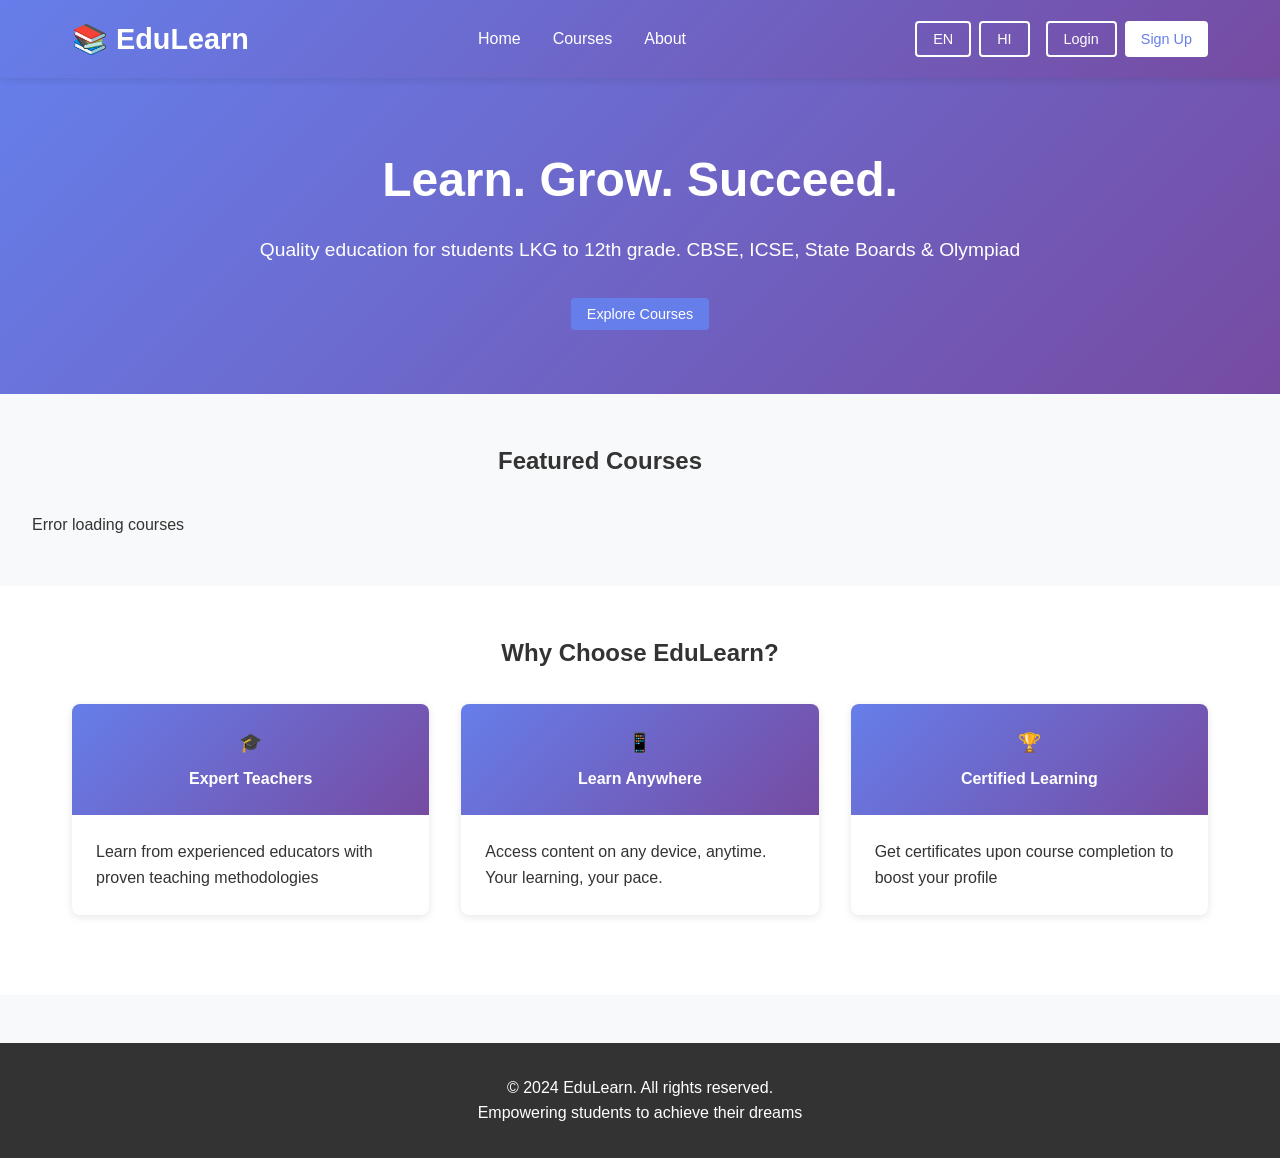
==== frontend/index.html @ 3335d502 "adding first push of this code" ====
<!DOCTYPE html>
<html lang="en">
<head>
    <meta charset="UTF-8">
    <meta name="viewport" content="width=device-width, initial-scale=1.0">
    <title>Educational Platform - Learn and Grow</title>
    <link rel="stylesheet" href="css/styles.css">
    <link rel="stylesheet" href="css/responsive.css">
</head>
<body>
    <header>
        <nav>
            <div class="logo">📚 EduLearn</div>
            <ul>
                <li><a href="index.html" data-i18n="nav_home">Home</a></li>
                <li><a href="courses.html" data-i18n="nav_courses">Courses</a></li>
                <li><a href="#" onclick="handleNavClick(event)" data-i18n="nav_about">About</a></li>
            </ul>
            <div class="nav-right">
                <div class="language-toggle">
                    <button class="btn-outline" onclick="changeLanguage('en')">EN</button>
                    <button class="btn-outline" onclick="changeLanguage('hi')">HI</button>
                </div>
                <div class="auth-buttons">
                    <button class="btn-outline" onclick="redirectTo('auth.html')" data-i18n="nav_login">Login</button>
                    <button class="btn-secondary" onclick="redirectTo('auth.html')" data-i18n="nav_signup">Sign Up</button>
                </div>
            </div>
        </nav>
    </header>

    <main>
        <section class="hero">
            <div class="container">
                <h1 data-i18n="hero_title">Learn. Grow. Succeed.</h1>
                <p data-i18n="hero_subtitle">Quality education for students LKG to 12th grade. CBSE, ICSE, State Boards & Olympiad</p>
                <button class="btn-primary" onclick="redirectTo('courses.html')" data-i18n="hero_cta">Explore Courses</button>
            </div>
        </section>

        <section class="container" style="margin: 3rem 0;">
            <h2 style="text-align: center; margin-bottom: 2rem;" data-i18n="featured_courses">Featured Courses</h2>
            <div class="courses-grid" id="featuredCourses">
                <div class="loading"><div class="spinner"></div></div>
            </div>
        </section>

        <section style="background: white; padding: 3rem 0; margin: 2rem 0;">
            <div class="container">
                <h2 style="text-align: center; margin-bottom: 2rem;" data-i18n="why_choose">Why Choose EduLearn?</h2>
                <div class="courses-grid">
                    <div class="course-card">
                        <div class="course-card-header">
                            <h3>🎓</h3>
                            <h4 data-i18n="feature1_title">Expert Teachers</h4>
                        </div>
                        <div class="course-card-body">
                            <p data-i18n="feature1_desc">Learn from experienced educators with proven teaching methodologies</p>
                        </div>
                    </div>
                    <div class="course-card">
                        <div class="course-card-header">
                            <h3>📱</h3>
                            <h4 data-i18n="feature2_title">Learn Anywhere</h4>
                        </div>
                        <div class="course-card-body">
                            <p data-i18n="feature2_desc">Access content on any device, anytime. Your learning, your pace.</p>
                        </div>
                    </div>
                    <div class="course-card">
                        <div class="course-card-header">
                            <h3>🏆</h3>
                            <h4 data-i18n="feature3_title">Certified Learning</h4>
                        </div>
                        <div class="course-card-body">
                            <p data-i18n="feature3_desc">Get certificates upon course completion to boost your profile</p>
                        </div>
                    </div>
                </div>
            </div>
        </section>
    </main>

    <footer>
        <div class="container">
            <p>&copy; 2024 EduLearn. All rights reserved.</p>
            <p data-i18n="footer_text">Empowering students to achieve their dreams</p>
        </div>
    </footer>

    <script src="js/i18n.js"></script>
    <script src="js/app.js"></script>
    <script>
        async function loadFeaturedCourses() {
            try {
                const response = await fetch('/api/courses?limit=3');
                const courses = await response.json();
                const container = document.getElementById('featuredCourses');
                container.innerHTML = '';

                if (Array.isArray(courses)) {
                    courses.forEach(course => {
                        const card = createCourseCard(course);
                        container.appendChild(card);
                    });
                }
            } catch (error) {
                console.error('Error loading courses:', error);
                document.getElementById('featuredCourses').innerHTML =
                    '<p data-i18n="error_loading">Error loading courses</p>';
            }
        }

        function createCourseCard(course) {
            const div = document.createElement('div');
            div.className = 'course-card';
            div.innerHTML = `
                <div class="course-card-header">
                    <h3>${course.subject}</h3>
                </div>
                <div class="course-card-body">
                    <h4>${course.title}</h4>
                    <p>${course.description.substring(0, 100)}...</p>
                    <div class="course-meta">
                        <span class="badge badge-primary">${course.board}</span>
                        <span class="badge">${course.grade_level}</span>
                    </div>
                    <button class="btn-primary" onclick="viewCourse(${course.id})"
                        style="width: 100%; margin-top: 1rem;">
                        <span data-i18n="view_details">View Details</span>
                    </button>
                </div>
            `;
            return div;
        }

        function viewCourse(courseId) {
            window.location.href = `courses.html?id=${courseId}`;
        }

        function handleNavClick(event) {
            event.preventDefault();
            alert('Coming soon!');
        }

        window.addEventListener('load', loadFeaturedCourses);
        window.addEventListener('load', translatePage);
    </script>
</body>
</html>
---- frontend/css/styles.css ----
* {
    margin: 0;
    padding: 0;
    box-sizing: border-box;
}

body {
    font-family: 'Segoe UI', Tahoma, Geneva, Verdana, sans-serif;
    line-height: 1.6;
    color: #333;
    background-color: #f8f9fa;
}

header {
    background: linear-gradient(135deg, #667eea 0%, #764ba2 100%);
    color: white;
    padding: 1rem 0;
    box-shadow: 0 2px 8px rgba(0,0,0,0.1);
    position: sticky;
    top: 0;
    z-index: 100;
}

nav {
    display: flex;
    justify-content: space-between;
    align-items: center;
    max-width: 1200px;
    margin: 0 auto;
    padding: 0 2rem;
}

nav .logo {
    font-size: 1.8rem;
    font-weight: bold;
}

nav ul {
    list-style: none;
    display: flex;
    gap: 2rem;
}

nav a {
    color: white;
    text-decoration: none;
    transition: opacity 0.3s;
}

nav a:hover {
    opacity: 0.8;
}

.nav-right {
    display: flex;
    gap: 1rem;
    align-items: center;
}

.language-toggle, .auth-buttons {
    display: flex;
    gap: 0.5rem;
}

button {
    padding: 0.5rem 1rem;
    border: none;
    border-radius: 4px;
    cursor: pointer;
    font-size: 0.9rem;
    transition: all 0.3s;
}

.btn-primary {
    background: #667eea;
    color: white;
}

.btn-primary:hover {
    background: #5568d3;
}

.btn-secondary {
    background: white;
    color: #667eea;
}

.btn-secondary:hover {
    background: #f0f0f0;
}

.btn-outline {
    background: transparent;
    border: 2px solid white;
    color: white;
}

.btn-outline:hover {
    background: white;
    color: #667eea;
}

.container {
    max-width: 1200px;
    margin: 0 auto;
    padding: 0 2rem;
}

.hero {
    background: linear-gradient(135deg, #667eea 0%, #764ba2 100%);
    color: white;
    padding: 4rem 0;
    text-align: center;
}

.hero h1 {
    font-size: 3rem;
    margin-bottom: 1rem;
}

.hero p {
    font-size: 1.2rem;
    margin-bottom: 2rem;
}

.courses-grid {
    display: grid;
    grid-template-columns: repeat(auto-fill, minmax(300px, 1fr));
    gap: 2rem;
    margin: 2rem 0;
}

.course-card {
    background: white;
    border-radius: 8px;
    box-shadow: 0 2px 8px rgba(0,0,0,0.1);
    overflow: hidden;
    transition: transform 0.3s, box-shadow 0.3s;
    cursor: pointer;
}

.course-card:hover {
    transform: translateY(-5px);
    box-shadow: 0 4px 16px rgba(0,0,0,0.15);
}

.course-card-header {
    background: linear-gradient(135deg, #667eea 0%, #764ba2 100%);
    color: white;
    padding: 1.5rem;
    text-align: center;
}

.course-card-body {
    padding: 1.5rem;
}

.course-card h3 {
    margin-bottom: 0.5rem;
}

.course-meta {
    display: flex;
    justify-content: space-between;
    margin: 1rem 0;
    font-size: 0.9rem;
    color: #666;
}

.badge {
    display: inline-block;
    padding: 0.3rem 0.6rem;
    background: #e9ecef;
    border-radius: 4px;
    font-size: 0.8rem;
}

.badge-primary {
    background: #667eea;
    color: white;
}

.form-group {
    margin-bottom: 1.5rem;
}

label {
    display: block;
    margin-bottom: 0.5rem;
    font-weight: 500;
}

input, textarea, select {
    width: 100%;
    padding: 0.75rem;
    border: 1px solid #ddd;
    border-radius: 4px;
    font-family: inherit;
    font-size: 1rem;
}

input:focus, textarea:focus, select:focus {
    outline: none;
    border-color: #667eea;
    box-shadow: 0 0 0 3px rgba(102, 126, 234, 0.1);
}

.form-container {
    background: white;
    padding: 2rem;
    border-radius: 8px;
    box-shadow: 0 2px 8px rgba(0,0,0,0.1);
    max-width: 500px;
    margin: 2rem auto;
}

.error-message {
    color: #d32f2f;
    background: #ffebee;
    padding: 1rem;
    border-radius: 4px;
    margin-bottom: 1rem;
}

.success-message {
    color: #388e3c;
    background: #e8f5e9;
    padding: 1rem;
    border-radius: 4px;
    margin-bottom: 1rem;
}

.dashboard {
    display: grid;
    grid-template-columns: 250px 1fr;
    gap: 2rem;
    margin: 2rem 0;
}

.sidebar {
    background: white;
    padding: 1.5rem;
    border-radius: 8px;
    height: fit-content;
}

.sidebar ul {
    list-style: none;
}

.sidebar li {
    margin-bottom: 1rem;
}

.sidebar a {
    color: #333;
    text-decoration: none;
    display: block;
    padding: 0.5rem;
    border-radius: 4px;
    transition: all 0.3s;
}

.sidebar a:hover, .sidebar a.active {
    background: #667eea;
    color: white;
}

.main-content {
    background: white;
    padding: 2rem;
    border-radius: 8px;
}

footer {
    background: #333;
    color: white;
    text-align: center;
    padding: 2rem 0;
    margin-top: 3rem;
}

.loading {
    text-align: center;
    padding: 2rem;
}

.spinner {
    border: 4px solid #f3f3f3;
    border-top: 4px solid #667eea;
    border-radius: 50%;
    width: 40px;
    height: 40px;
    animation: spin 1s linear infinite;
    margin: 0 auto;
}

@keyframes spin {
    0% { transform: rotate(0deg); }
    100% { transform: rotate(360deg); }
}

.hidden {
    display: none !important;
}

.modal {
    display: none;
    position: fixed;
    z-index: 1000;
    left: 0;
    top: 0;
    width: 100%;
    height: 100%;
    background-color: rgba(0,0,0,0.4);
    animation: fadeIn 0.3s;
}

.modal.show {
    display: block;
}

.modal-content {
    background-color: white;
    margin: 5% auto;
    padding: 2rem;
    border-radius: 8px;
    width: 90%;
    max-width: 600px;
}

.modal-close {
    color: #aaa;
    float: right;
    font-size: 2rem;
    font-weight: bold;
    cursor: pointer;
}

.modal-close:hover {
    color: #000;
}

@keyframes fadeIn {
    from { opacity: 0; }
    to { opacity: 1; }
}
---- frontend/css/responsive.css ----
@media (max-width: 768px) {
    nav {
        flex-direction: column;
        gap: 1rem;
        padding: 1rem;
    }

    nav ul {
        flex-direction: column;
        gap: 0.5rem;
        width: 100%;
    }

    .hero h1 {
        font-size: 2rem;
    }

    .hero p {
        font-size: 1rem;
    }

    .courses-grid {
        grid-template-columns: 1fr;
    }

    .dashboard {
        grid-template-columns: 1fr;
    }

    .sidebar {
        display: flex;
        gap: 1rem;
        height: auto;
    }

    .sidebar ul {
        display: flex;
        gap: 0.5rem;
    }

    .container {
        padding: 0 1rem;
    }

    .form-container {
        max-width: 100%;
    }

    .modal-content {
        width: 95%;
        margin: 20% auto;
    }
}

@media (max-width: 480px) {
    nav .logo {
        font-size: 1.5rem;
    }

    nav ul {
        font-size: 0.9rem;
    }

    .hero {
        padding: 2rem 0;
    }

    .hero h1 {
        font-size: 1.5rem;
    }

    .course-card {
        margin-bottom: 1rem;
    }

    .nav-right {
        gap: 0.3rem;
    }

    button {
        padding: 0.4rem 0.8rem;
        font-size: 0.8rem;
    }
}
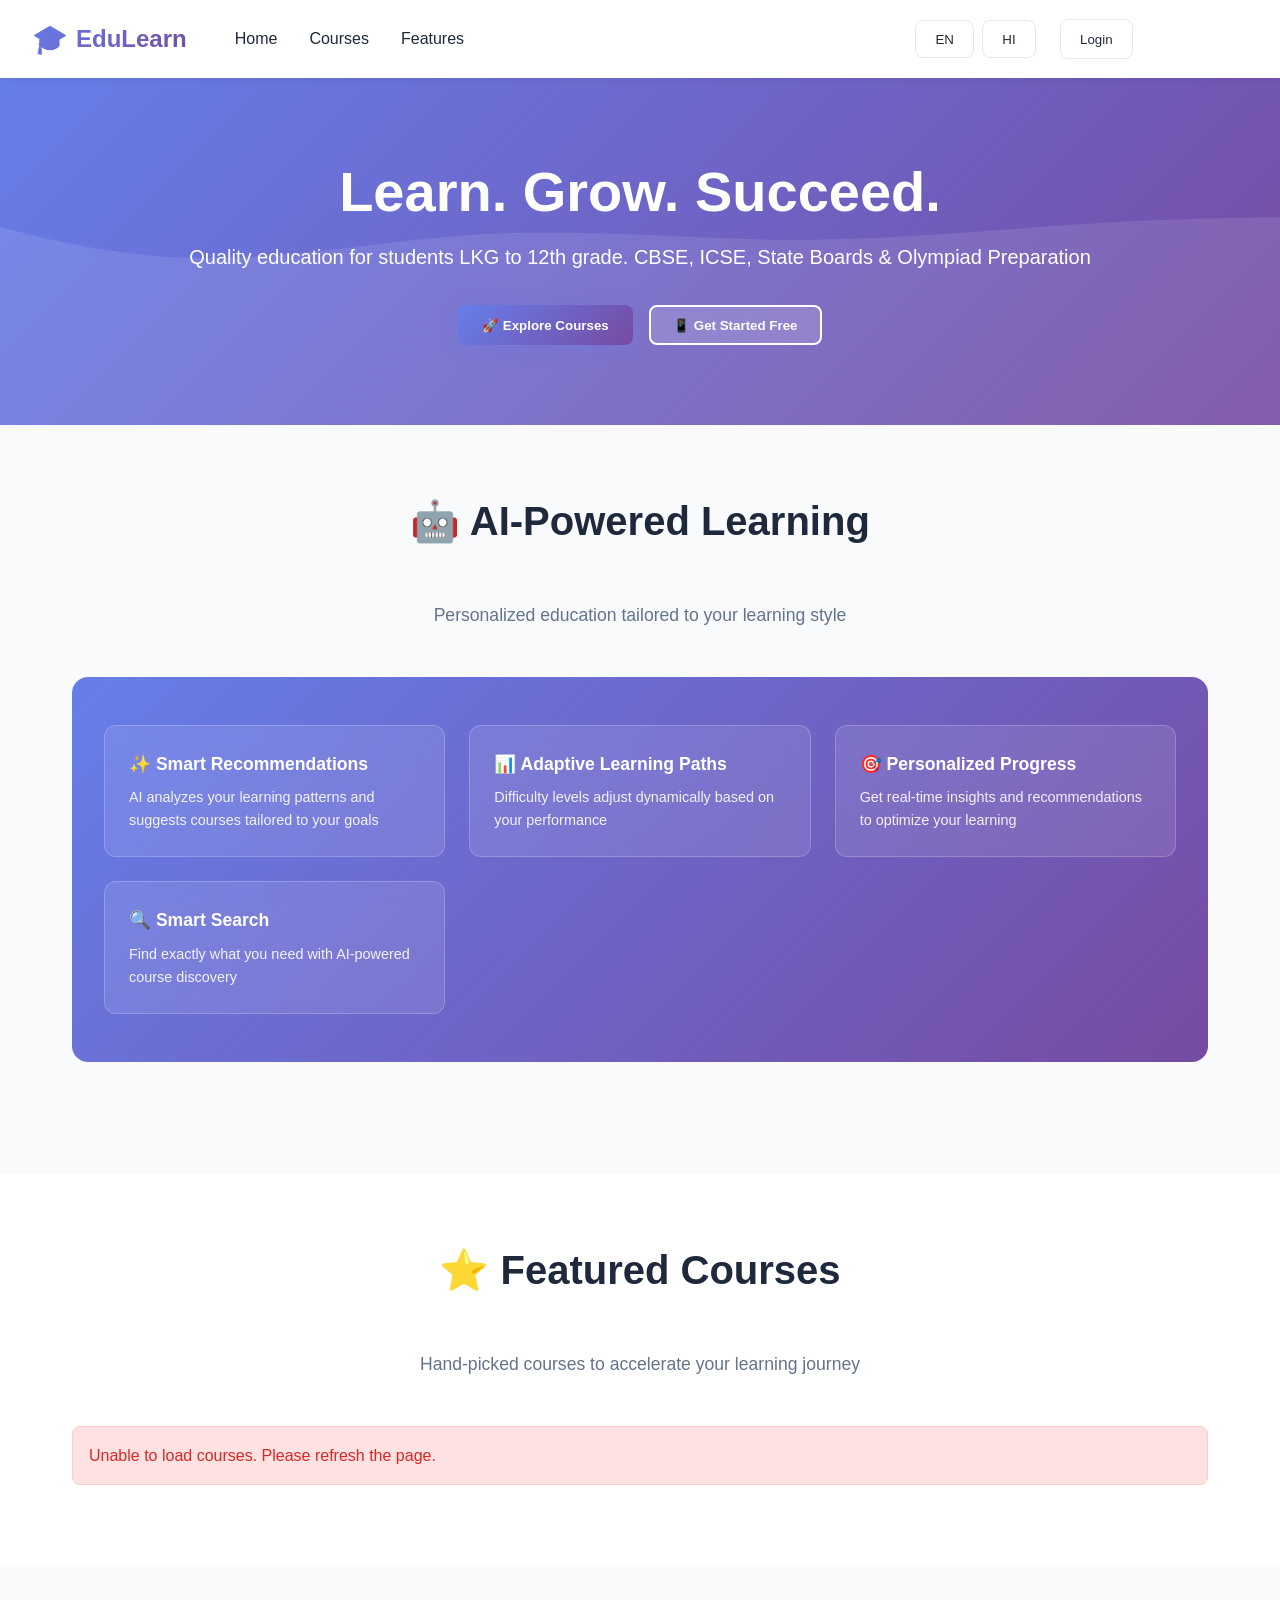
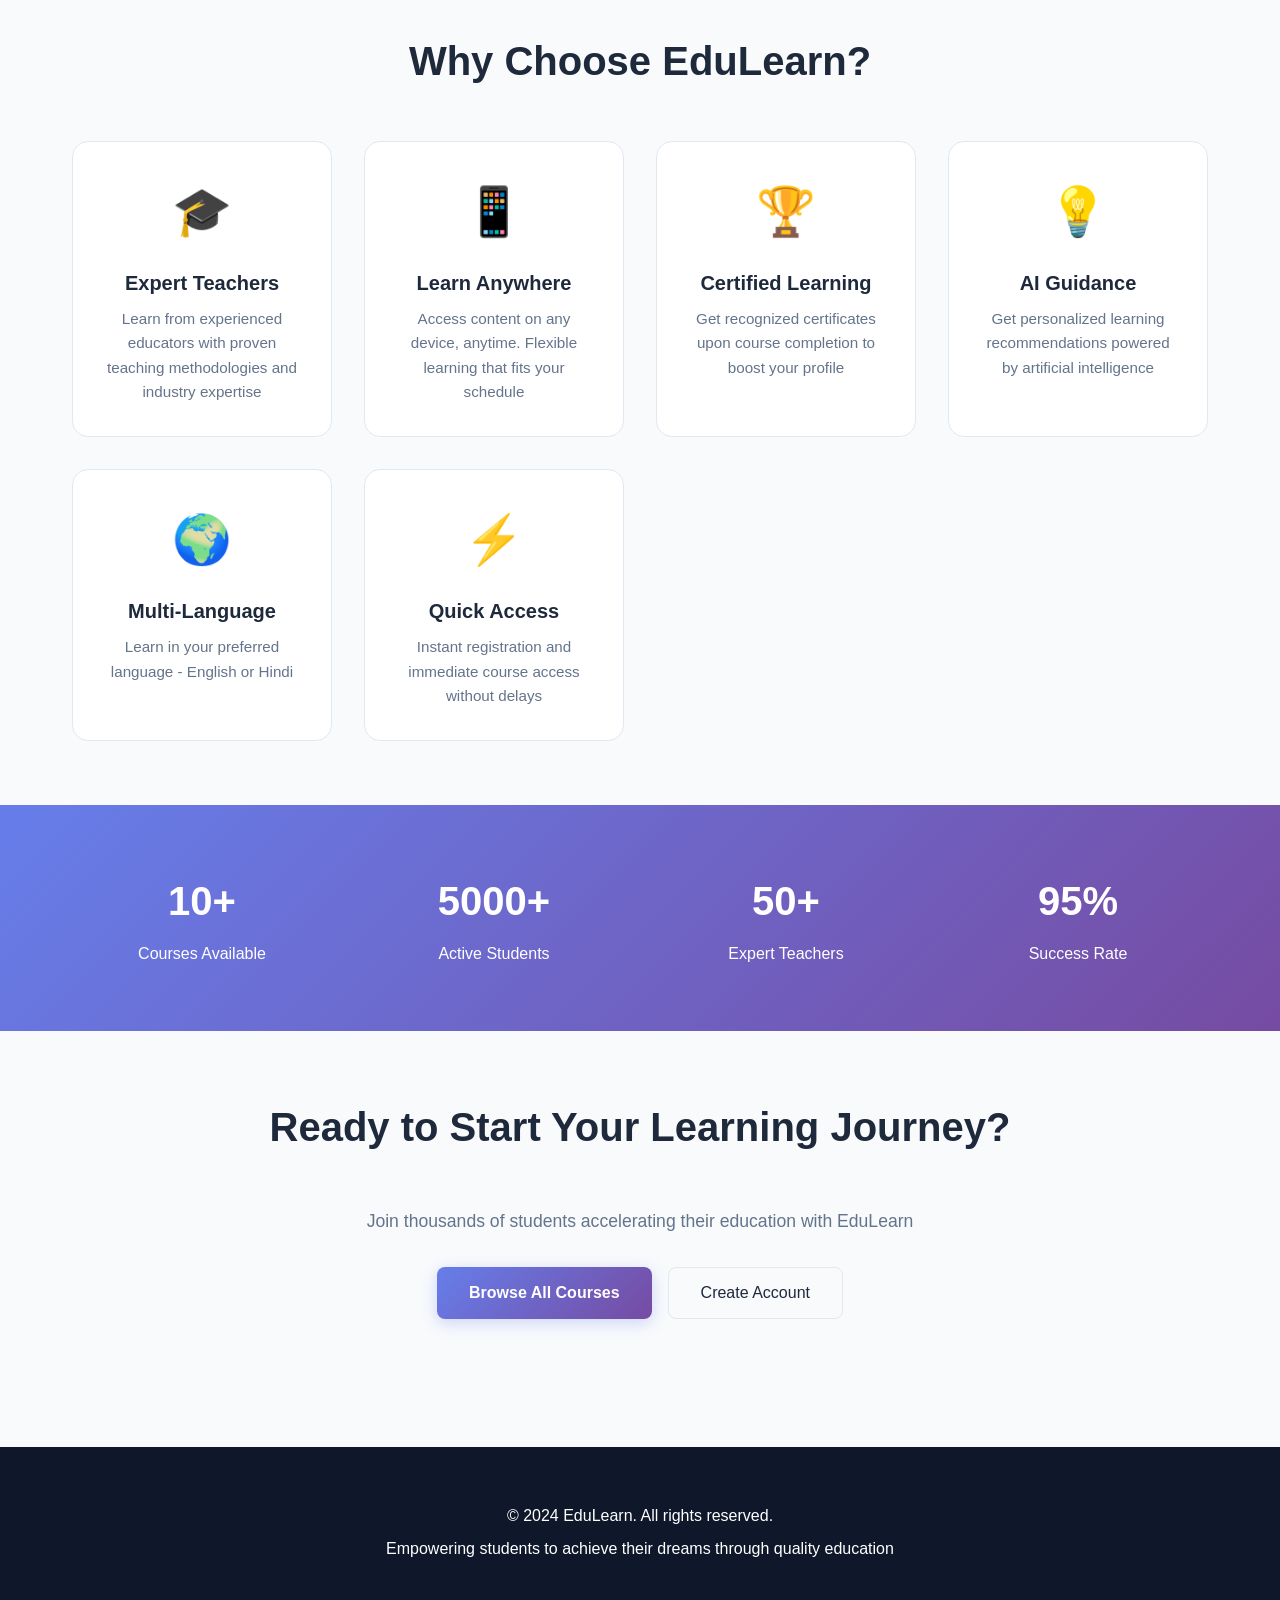
==== commit 1f7d0c99: "adding first version for deployment" ====
--- a/frontend/index.html
+++ b/frontend/index.html
@@ -3,18 +3,21 @@
 <head>
     <meta charset="UTF-8">
     <meta name="viewport" content="width=device-width, initial-scale=1.0">
-    <title>Educational Platform - Learn and Grow</title>
-    <link rel="stylesheet" href="css/styles.css">
-    <link rel="stylesheet" href="css/responsive.css">
+    <title>EduLearn - Learn. Grow. Succeed.</title>
+    <link rel="stylesheet" href="css/modern.css">
 </head>
 <body>
+    <!-- Navigation -->
     <header>
         <nav>
-            <div class="logo">📚 EduLearn</div>
+            <div class="logo">
+                <span style="font-size: 1.8rem;">🎓</span>
+                <span>EduLearn</span>
+            </div>
             <ul>
-                <li><a href="index.html" data-i18n="nav_home">Home</a></li>
-                <li><a href="courses.html" data-i18n="nav_courses">Courses</a></li>
-                <li><a href="#" onclick="handleNavClick(event)" data-i18n="nav_about">About</a></li>
+                <li><a href="index.html">Home</a></li>
+                <li><a href="courses.html">Courses</a></li>
+                <li><a href="#features">Features</a></li>
             </ul>
             <div class="nav-right">
                 <div class="language-toggle">
@@ -22,129 +25,263 @@
                     <button class="btn-outline" onclick="changeLanguage('hi')">HI</button>
                 </div>
                 <div class="auth-buttons">
-                    <button class="btn-outline" onclick="redirectTo('auth.html')" data-i18n="nav_login">Login</button>
-                    <button class="btn-secondary" onclick="redirectTo('auth.html')" data-i18n="nav_signup">Sign Up</button>
+                    <button class="btn-outline" onclick="redirectTo('auth.html')">Login</button>
+                    <button class="btn-secondary" onclick="redirectTo('auth.html')">Sign Up</button>
                 </div>
             </div>
         </nav>
     </header>
 
-    <main>
-        <section class="hero">
-            <div class="container">
-                <h1 data-i18n="hero_title">Learn. Grow. Succeed.</h1>
-                <p data-i18n="hero_subtitle">Quality education for students LKG to 12th grade. CBSE, ICSE, State Boards & Olympiad</p>
-                <button class="btn-primary" onclick="redirectTo('courses.html')" data-i18n="hero_cta">Explore Courses</button>
-            </div>
-        </section>
-
-        <section class="container" style="margin: 3rem 0;">
-            <h2 style="text-align: center; margin-bottom: 2rem;" data-i18n="featured_courses">Featured Courses</h2>
+    <!-- Hero Section -->
+    <section class="hero">
+        <div class="container">
+            <h1 style="animation: fadeInUp 0.8s ease-out;">Learn. Grow. Succeed.</h1>
+            <p style="animation: fadeInUp 0.8s ease-out 0.1s both;">
+                Quality education for students LKG to 12th grade. CBSE, ICSE, State Boards & Olympiad Preparation
+            </p>
+            <div class="hero-cta-group">
+                <button class="btn-primary" onclick="redirectTo('courses.html')" style="animation: fadeInUp 0.8s ease-out 0.2s both;">
+                    🚀 Explore Courses
+                </button>
+                <button class="btn-secondary" onclick="redirectTo('auth.html')" style="animation: fadeInUp 0.8s ease-out 0.3s both;">
+                    📱 Get Started Free
+                </button>
+            </div>
+        </div>
+    </section>
+
+    <!-- AI Features Section -->
+    <section class="section">
+        <div class="container">
+            <h2 class="section-title">🤖 AI-Powered Learning</h2>
+            <p class="section-subtitle">Personalized education tailored to your learning style</p>
+            
+            <div class="ai-features">
+                <div class="ai-features-grid">
+                    <div class="ai-feature-item">
+                        <h4>✨ Smart Recommendations</h4>
+                        <p>AI analyzes your learning patterns and suggests courses tailored to your goals</p>
+                    </div>
+                    <div class="ai-feature-item">
+                        <h4>📊 Adaptive Learning Paths</h4>
+                        <p>Difficulty levels adjust dynamically based on your performance</p>
+                    </div>
+                    <div class="ai-feature-item">
+                        <h4>🎯 Personalized Progress</h4>
+                        <p>Get real-time insights and recommendations to optimize your learning</p>
+                    </div>
+                    <div class="ai-feature-item">
+                        <h4>🔍 Smart Search</h4>
+                        <p>Find exactly what you need with AI-powered course discovery</p>
+                    </div>
+                </div>
+            </div>
+        </div>
+    </section>
+
+    <!-- Featured Courses Section -->
+    <section class="section" style="background: white;">
+        <div class="container">
+            <h2 class="section-title">⭐ Featured Courses</h2>
+            <p class="section-subtitle">Hand-picked courses to accelerate your learning journey</p>
+            
             <div class="courses-grid" id="featuredCourses">
-                <div class="loading"><div class="spinner"></div></div>
-            </div>
-        </section>
-
-        <section style="background: white; padding: 3rem 0; margin: 2rem 0;">
-            <div class="container">
-                <h2 style="text-align: center; margin-bottom: 2rem;" data-i18n="why_choose">Why Choose EduLearn?</h2>
-                <div class="courses-grid">
-                    <div class="course-card">
-                        <div class="course-card-header">
-                            <h3>🎓</h3>
-                            <h4 data-i18n="feature1_title">Expert Teachers</h4>
-                        </div>
-                        <div class="course-card-body">
-                            <p data-i18n="feature1_desc">Learn from experienced educators with proven teaching methodologies</p>
-                        </div>
-                    </div>
-                    <div class="course-card">
-                        <div class="course-card-header">
-                            <h3>📱</h3>
-                            <h4 data-i18n="feature2_title">Learn Anywhere</h4>
-                        </div>
-                        <div class="course-card-body">
-                            <p data-i18n="feature2_desc">Access content on any device, anytime. Your learning, your pace.</p>
-                        </div>
-                    </div>
-                    <div class="course-card">
-                        <div class="course-card-header">
-                            <h3>🏆</h3>
-                            <h4 data-i18n="feature3_title">Certified Learning</h4>
-                        </div>
-                        <div class="course-card-body">
-                            <p data-i18n="feature3_desc">Get certificates upon course completion to boost your profile</p>
-                        </div>
-                    </div>
-                </div>
-            </div>
-        </section>
-    </main>
-
+                <div class="loading">
+                    <div class="spinner"></div>
+                </div>
+            </div>
+        </div>
+    </section>
+
+    <!-- Why Choose Us -->
+    <section class="section" id="features">
+        <div class="container">
+            <h2 class="section-title">Why Choose EduLearn?</h2>
+            
+            <div class="features-grid">
+                <div class="feature-card">
+                    <div class="feature-icon">🎓</div>
+                    <h3>Expert Teachers</h3>
+                    <p>Learn from experienced educators with proven teaching methodologies and industry expertise</p>
+                </div>
+                
+                <div class="feature-card">
+                    <div class="feature-icon">📱</div>
+                    <h3>Learn Anywhere</h3>
+                    <p>Access content on any device, anytime. Flexible learning that fits your schedule</p>
+                </div>
+                
+                <div class="feature-card">
+                    <div class="feature-icon">🏆</div>
+                    <h3>Certified Learning</h3>
+                    <p>Get recognized certificates upon course completion to boost your profile</p>
+                </div>
+                
+                <div class="feature-card">
+                    <div class="feature-icon">💡</div>
+                    <h3>AI Guidance</h3>
+                    <p>Get personalized learning recommendations powered by artificial intelligence</p>
+                </div>
+                
+                <div class="feature-card">
+                    <div class="feature-icon">🌍</div>
+                    <h3>Multi-Language</h3>
+                    <p>Learn in your preferred language - English or Hindi</p>
+                </div>
+                
+                <div class="feature-card">
+                    <div class="feature-icon">⚡</div>
+                    <h3>Quick Access</h3>
+                    <p>Instant registration and immediate course access without delays</p>
+                </div>
+            </div>
+        </div>
+    </section>
+
+    <!-- Stats Section -->
+    <section class="section" style="background: linear-gradient(135deg, #667eea 0%, #764ba2 100%); color: white;">
+        <div class="container">
+            <div class="courses-grid" style="grid-template-columns: repeat(auto-fit, minmax(200px, 1fr)); text-align: center;">
+                <div>
+                    <h3 style="font-size: 2.5rem; margin-bottom: 0.5rem;">10+</h3>
+                    <p>Courses Available</p>
+                </div>
+                <div>
+                    <h3 style="font-size: 2.5rem; margin-bottom: 0.5rem;">5000+</h3>
+                    <p>Active Students</p>
+                </div>
+                <div>
+                    <h3 style="font-size: 2.5rem; margin-bottom: 0.5rem;">50+</h3>
+                    <p>Expert Teachers</p>
+                </div>
+                <div>
+                    <h3 style="font-size: 2.5rem; margin-bottom: 0.5rem;">95%</h3>
+                    <p>Success Rate</p>
+                </div>
+            </div>
+        </div>
+    </section>
+
+    <!-- CTA Section -->
+    <section class="section" style="text-align: center;">
+        <div class="container">
+            <h2 class="section-title">Ready to Start Your Learning Journey?</h2>
+            <p class="section-subtitle">Join thousands of students accelerating their education with EduLearn</p>
+            
+            <div style="display: flex; gap: 1rem; justify-content: center; flex-wrap: wrap;">
+                <button class="btn-primary" onclick="redirectTo('courses.html')" style="font-size: 1rem; padding: 1rem 2rem;">
+                    Browse All Courses
+                </button>
+                <button class="btn-outline" onclick="redirectTo('auth.html')" style="font-size: 1rem; padding: 1rem 2rem;">
+                    Create Account
+                </button>
+            </div>
+        </div>
+    </section>
+
+    <!-- Footer -->
     <footer>
         <div class="container">
             <p>&copy; 2024 EduLearn. All rights reserved.</p>
-            <p data-i18n="footer_text">Empowering students to achieve their dreams</p>
+            <p>Empowering students to achieve their dreams through quality education</p>
         </div>
     </footer>
 
-    <script src="js/i18n.js"></script>
-    <script src="js/app.js"></script>
     <script>
+        const API_BASE = 'http://localhost:8000';
+
+        // Load featured courses
         async function loadFeaturedCourses() {
             try {
-                const response = await fetch('/api/courses?limit=3');
+                const response = await fetch(`${API_BASE}/courses?limit=3`);
+                
+                if (!response.ok) {
+                    throw new Error(`API error: ${response.status}`);
+                }
+                
                 const courses = await response.json();
                 const container = document.getElementById('featuredCourses');
                 container.innerHTML = '';
 
-                if (Array.isArray(courses)) {
-                    courses.forEach(course => {
+                if (Array.isArray(courses) && courses.length > 0) {
+                    courses.slice(0, 3).forEach(course => {
                         const card = createCourseCard(course);
                         container.appendChild(card);
                     });
+                } else {
+                    container.innerHTML = '<div class="error-message" style="grid-column: 1/-1;">No courses available yet. Check back soon!</div>';
                 }
             } catch (error) {
                 console.error('Error loading courses:', error);
                 document.getElementById('featuredCourses').innerHTML =
-                    '<p data-i18n="error_loading">Error loading courses</p>';
+                    '<div class="error-message" style="grid-column: 1/-1;">Unable to load courses. Please refresh the page.</div>';
             }
         }
 
         function createCourseCard(course) {
             const div = document.createElement('div');
-            div.className = 'course-card';
+            div.className = 'course-card fade-in-up';
+            
+            const emoji = getSubjectEmoji(course.subject);
+            const price = course.price ? `₹${course.price}` : 'Free';
+            
             div.innerHTML = `
                 <div class="course-card-header">
-                    <h3>${course.subject}</h3>
+                    <h3>${emoji}</h3>
+                    <h4>${course.subject}</h4>
                 </div>
                 <div class="course-card-body">
                     <h4>${course.title}</h4>
                     <p>${course.description.substring(0, 100)}...</p>
                     <div class="course-meta">
                         <span class="badge badge-primary">${course.board}</span>
-                        <span class="badge">${course.grade_level}</span>
+                        <span class="badge">Grade: ${course.grade_level}</span>
+                        <span class="badge" style="background: #fef08a; color: #b45309; border-color: #facc15;">
+                            ⏱️ ${course.duration_hours}h
+                        </span>
+                    </div>
+                    <div style="margin-top: 1rem; font-weight: 700; color: #667eea; font-size: 1.2rem;">
+                        ${price}
                     </div>
                     <button class="btn-primary" onclick="viewCourse(${course.id})"
                         style="width: 100%; margin-top: 1rem;">
-                        <span data-i18n="view_details">View Details</span>
+                        View Course →
                     </button>
                 </div>
             `;
             return div;
         }
 
+        function getSubjectEmoji(subject) {
+            const emojiMap = {
+                'Math': '🔢',
+                'English': '📚',
+                'Science': '🔬',
+                'Physics': '⚛️',
+                'Chemistry': '🧪',
+                'Biology': '🧬',
+                'Social Studies': '🌍',
+                'Hindi': '📖',
+                'History': '🏛️'
+            };
+            return emojiMap[subject] || '📚';
+        }
+
         function viewCourse(courseId) {
             window.location.href = `courses.html?id=${courseId}`;
         }
 
-        function handleNavClick(event) {
-            event.preventDefault();
-            alert('Coming soon!');
-        }
-
+        function redirectTo(path) {
+            window.location.href = path;
+        }
+
+        function changeLanguage(lang) {
+            localStorage.setItem('language', lang);
+            alert(`Language changed to ${lang === 'en' ? 'English' : 'Hindi'}`);
+        }
+
+        // Load featured courses on page load
         window.addEventListener('load', loadFeaturedCourses);
-        window.addEventListener('load', translatePage);
     </script>
 </body>
 </html>
--- a/frontend/css/modern.css
+++ b/frontend/css/modern.css
@@ -0,0 +1,623 @@
+/* ========================================
+   EduLearn - Modern AI-Oriented Design
+   ======================================== */
+
+:root {
+    --primary-gradient: linear-gradient(135deg, #667eea 0%, #764ba2 100%);
+    --secondary-gradient: linear-gradient(135deg, #f093fb 0%, #f5576c 100%);
+    --accent-gradient: linear-gradient(135deg, #4facfe 0%, #00f2fe 100%);
+    --dark-bg: #0f172a;
+    --light-bg: #f8fafc;
+    --card-bg: #ffffff;
+    --text-primary: #1e293b;
+    --text-secondary: #64748b;
+    --border-color: #e2e8f0;
+    --success: #10b981;
+    --warning: #f59e0b;
+    --error: #ef4444;
+    --transition: all 0.3s cubic-bezier(0.4, 0, 0.2, 1);
+}
+
+* {
+    margin: 0;
+    padding: 0;
+    box-sizing: border-box;
+}
+
+html {
+    scroll-behavior: smooth;
+}
+
+body {
+    font-family: -apple-system, BlinkMacSystemFont, 'Segoe UI', 'Roboto', 'Oxygen', 'Ubuntu', sans-serif;
+    background-color: var(--light-bg);
+    color: var(--text-primary);
+    line-height: 1.6;
+}
+
+/* ========================================
+   Navigation
+   ======================================== */
+
+header {
+    background: var(--card-bg);
+    box-shadow: 0 2px 8px rgba(0, 0, 0, 0.06);
+    position: sticky;
+    top: 0;
+    z-index: 1000;
+}
+
+nav {
+    display: flex;
+    justify-content: space-between;
+    align-items: center;
+    padding: 1rem 2rem;
+    max-width: 1400px;
+    margin: 0 auto;
+}
+
+.logo {
+    font-size: 1.5rem;
+    font-weight: 700;
+    background: var(--primary-gradient);
+    -webkit-background-clip: text;
+    -webkit-text-fill-color: transparent;
+    background-clip: text;
+    display: flex;
+    align-items: center;
+    gap: 0.5rem;
+}
+
+nav ul {
+    display: flex;
+    list-style: none;
+    gap: 2rem;
+    flex: 1;
+    margin: 0 3rem;
+}
+
+nav ul li a {
+    text-decoration: none;
+    color: var(--text-primary);
+    font-weight: 500;
+    position: relative;
+    transition: var(--transition);
+}
+
+nav ul li a:hover {
+    color: #667eea;
+}
+
+nav ul li a::after {
+    content: '';
+    position: absolute;
+    bottom: -5px;
+    left: 0;
+    width: 0;
+    height: 2px;
+    background: var(--primary-gradient);
+    transition: var(--transition);
+}
+
+nav ul li a:hover::after {
+    width: 100%;
+}
+
+.nav-right {
+    display: flex;
+    align-items: center;
+    gap: 1.5rem;
+}
+
+.language-toggle {
+    display: flex;
+    gap: 0.5rem;
+}
+
+.auth-buttons {
+    display: flex;
+    gap: 1rem;
+}
+
+/* ========================================
+   Buttons
+   ======================================== */
+
+.btn-primary {
+    background: var(--primary-gradient);
+    color: white;
+    border: none;
+    padding: 0.75rem 1.5rem;
+    border-radius: 0.5rem;
+    font-weight: 600;
+    cursor: pointer;
+    transition: var(--transition);
+    box-shadow: 0 4px 15px rgba(102, 126, 234, 0.3);
+}
+
+.btn-primary:hover {
+    transform: translateY(-2px);
+    box-shadow: 0 6px 20px rgba(102, 126, 234, 0.4);
+}
+
+.btn-secondary {
+    background: transparent;
+    color: white;
+    border: 2px solid white;
+    padding: 0.65rem 1.4rem;
+    border-radius: 0.5rem;
+    font-weight: 600;
+    cursor: pointer;
+    transition: var(--transition);
+}
+
+.btn-secondary:hover {
+    background: white;
+    color: #667eea;
+}
+
+.btn-outline {
+    background: transparent;
+    color: var(--text-primary);
+    border: 1px solid var(--border-color);
+    padding: 0.65rem 1.2rem;
+    border-radius: 0.5rem;
+    font-weight: 500;
+    cursor: pointer;
+    transition: var(--transition);
+}
+
+.btn-outline:hover {
+    background: var(--light-bg);
+    border-color: #667eea;
+    color: #667eea;
+}
+
+.btn-ai {
+    background: var(--accent-gradient);
+    color: white;
+    border: none;
+    padding: 0.85rem 1.6rem;
+    border-radius: 0.5rem;
+    font-weight: 600;
+    cursor: pointer;
+    transition: var(--transition);
+}
+
+.btn-ai:hover {
+    transform: scale(1.05);
+}
+
+/* ========================================
+   Hero Section
+   ======================================== */
+
+.hero {
+    background: var(--primary-gradient);
+    color: white;
+    padding: 5rem 2rem;
+    text-align: center;
+    position: relative;
+    overflow: hidden;
+}
+
+.hero::before {
+    content: '';
+    position: absolute;
+    top: 0;
+    left: 0;
+    right: 0;
+    bottom: 0;
+    background: url('data:image/svg+xml,<svg xmlns="http://www.w3.org/2000/svg" viewBox="0 0 1440 320"><path fill="rgba(255,255,255,.1)" d="M0,96L48,112C96,128,192,160,288,165.3C384,171,480,149,576,144C672,139,768,149,864,149.3C960,149,1056,139,1152,133.3C1248,128,1344,128,1392,128L1440,128L1440,320L1392,320C1344,320,1248,320,1152,320C1056,320,960,320,864,320C768,320,672,320,576,320C480,320,384,320,288,320C192,320,96,320,48,320L0,320Z"></path></svg>') no-repeat bottom;
+    background-size: cover;
+}
+
+.hero > * {
+    position: relative;
+    z-index: 1;
+}
+
+.hero h1 {
+    font-size: 3.5rem;
+    margin-bottom: 1rem;
+    font-weight: 800;
+    line-height: 1.2;
+}
+
+.hero p {
+    font-size: 1.25rem;
+    margin-bottom: 2rem;
+    opacity: 0.95;
+}
+
+.hero-cta-group {
+    display: flex;
+    gap: 1rem;
+    justify-content: center;
+    flex-wrap: wrap;
+}
+
+.hero .btn-secondary {
+    background: rgba(255, 255, 255, 0.15);
+    backdrop-filter: blur(10px);
+}
+
+/* ========================================
+   Container & Sections
+   ======================================== */
+
+.container {
+    max-width: 1200px;
+    margin: 0 auto;
+    padding: 0 2rem;
+}
+
+.section {
+    padding: 4rem 0;
+}
+
+.section-title {
+    font-size: 2.5rem;
+    font-weight: 700;
+    text-align: center;
+    margin-bottom: 3rem;
+    color: var(--text-primary);
+}
+
+.section-subtitle {
+    text-align: center;
+    color: var(--text-secondary);
+    font-size: 1.1rem;
+    margin-bottom: 2rem;
+}
+
+/* ========================================
+   AI Features Section
+   ======================================== */
+
+.ai-features {
+    background: linear-gradient(135deg, #667eea 0%, #764ba2 100%);
+    padding: 3rem 2rem;
+    border-radius: 1rem;
+    margin: 3rem 0;
+    color: white;
+}
+
+.ai-features h3 {
+    font-size: 1.5rem;
+    margin-bottom: 1.5rem;
+    display: flex;
+    align-items: center;
+    gap: 0.5rem;
+}
+
+.ai-features-grid {
+    display: grid;
+    grid-template-columns: repeat(auto-fit, minmax(280px, 1fr));
+    gap: 1.5rem;
+}
+
+.ai-feature-item {
+    background: rgba(255, 255, 255, 0.1);
+    padding: 1.5rem;
+    border-radius: 0.75rem;
+    backdrop-filter: blur(10px);
+    border: 1px solid rgba(255, 255, 255, 0.2);
+    transition: var(--transition);
+}
+
+.ai-feature-item:hover {
+    background: rgba(255, 255, 255, 0.15);
+    transform: translateY(-5px);
+}
+
+.ai-feature-item h4 {
+    font-size: 1.1rem;
+    margin-bottom: 0.5rem;
+}
+
+.ai-feature-item p {
+    font-size: 0.9rem;
+    opacity: 0.9;
+}
+
+/* ========================================
+   Course Grid & Cards
+   ======================================== */
+
+.courses-grid {
+    display: grid;
+    grid-template-columns: repeat(auto-fill, minmax(300px, 1fr));
+    gap: 2rem;
+}
+
+.course-card {
+    background: var(--card-bg);
+    border-radius: 1rem;
+    overflow: hidden;
+    box-shadow: 0 4px 12px rgba(0, 0, 0, 0.08);
+    transition: var(--transition);
+    border: 1px solid var(--border-color);
+    display: flex;
+    flex-direction: column;
+}
+
+.course-card:hover {
+    transform: translateY(-8px);
+    box-shadow: 0 12px 24px rgba(0, 0, 0, 0.12);
+    border-color: #667eea;
+}
+
+.course-card-header {
+    background: var(--primary-gradient);
+    color: white;
+    padding: 2rem;
+    text-align: center;
+}
+
+.course-card-header h3 {
+    font-size: 3rem;
+    margin-bottom: 0.5rem;
+}
+
+.course-card-header h4 {
+    font-size: 1.25rem;
+    font-weight: 600;
+}
+
+.course-card-body {
+    padding: 1.5rem;
+    flex-grow: 1;
+    display: flex;
+    flex-direction: column;
+}
+
+.course-card-body h4 {
+    font-size: 1.1rem;
+    margin-bottom: 0.5rem;
+    color: var(--text-primary);
+}
+
+.course-card-body p {
+    color: var(--text-secondary);
+    font-size: 0.95rem;
+    margin-bottom: 1rem;
+    flex-grow: 1;
+}
+
+.course-meta {
+    display: flex;
+    gap: 0.5rem;
+    margin-bottom: 1rem;
+    flex-wrap: wrap;
+}
+
+.badge {
+    display: inline-block;
+    background: var(--light-bg);
+    color: var(--text-secondary);
+    padding: 0.35rem 0.75rem;
+    border-radius: 999px;
+    font-size: 0.8rem;
+    font-weight: 600;
+    border: 1px solid var(--border-color);
+}
+
+.badge-primary {
+    background: rgba(102, 126, 234, 0.1);
+    color: #667eea;
+    border-color: #667eea;
+}
+
+.course-card .btn-primary {
+    width: 100%;
+    margin-top: auto;
+}
+
+/* ========================================
+   Features Section
+   ======================================== */
+
+.features-grid {
+    display: grid;
+    grid-template-columns: repeat(auto-fit, minmax(250px, 1fr));
+    gap: 2rem;
+}
+
+.feature-card {
+    padding: 2rem;
+    text-align: center;
+    border-radius: 1rem;
+    background: var(--card-bg);
+    border: 1px solid var(--border-color);
+    transition: var(--transition);
+}
+
+.feature-card:hover {
+    border-color: #667eea;
+    box-shadow: 0 8px 16px rgba(102, 126, 234, 0.1);
+}
+
+.feature-icon {
+    font-size: 3rem;
+    margin-bottom: 1rem;
+}
+
+.feature-card h3 {
+    font-size: 1.25rem;
+    margin-bottom: 0.5rem;
+    color: var(--text-primary);
+}
+
+.feature-card p {
+    color: var(--text-secondary);
+    font-size: 0.95rem;
+}
+
+/* ========================================
+   Loading & Spinner
+   ======================================== */
+
+.loading {
+    display: flex;
+    justify-content: center;
+    align-items: center;
+    padding: 3rem;
+}
+
+.spinner {
+    border: 4px solid var(--border-color);
+    border-top: 4px solid #667eea;
+    border-radius: 50%;
+    width: 40px;
+    height: 40px;
+    animation: spin 0.8s linear infinite;
+}
+
+@keyframes spin {
+    0% { transform: rotate(0deg); }
+    100% { transform: rotate(360deg); }
+}
+
+/* ========================================
+   Error Message
+   ======================================== */
+
+.error-message {
+    background: #fee2e2;
+    border: 1px solid #fecaca;
+    color: #dc2626;
+    padding: 1rem;
+    border-radius: 0.5rem;
+    margin: 1rem 0;
+}
+
+.success-message {
+    background: #d1fae5;
+    border: 1px solid #a7f3d0;
+    color: #059669;
+    padding: 1rem;
+    border-radius: 0.5rem;
+    margin: 1rem 0;
+}
+
+/* ========================================
+   Footer
+   ======================================== */
+
+footer {
+    background: var(--dark-bg);
+    color: white;
+    padding: 3rem 0;
+    margin-top: 4rem;
+}
+
+footer p {
+    text-align: center;
+    margin: 0.5rem 0;
+}
+
+/* ========================================
+   Responsive Design
+   ======================================== */
+
+@media (max-width: 768px) {
+    nav {
+        flex-wrap: wrap;
+        padding: 1rem;
+    }
+
+    nav ul {
+        gap: 1rem;
+        margin: 0 1rem;
+        order: 3;
+        width: 100%;
+        margin-top: 1rem;
+    }
+
+    .nav-right {
+        gap: 1rem;
+        order: 2;
+    }
+
+    .hero h1 {
+        font-size: 2.25rem;
+    }
+
+    .hero p {
+        font-size: 1rem;
+    }
+
+    .section-title {
+        font-size: 2rem;
+    }
+
+    .courses-grid {
+        grid-template-columns: 1fr;
+    }
+
+    .hero-cta-group {
+        flex-direction: column;
+    }
+
+    .btn-primary,
+    .btn-secondary,
+    .btn-outline {
+        width: 100%;
+    }
+}
+
+/* ========================================
+   Animations
+   ======================================== */
+
+@keyframes fadeInUp {
+    from {
+        opacity: 0;
+        transform: translateY(20px);
+    }
+    to {
+        opacity: 1;
+        transform: translateY(0);
+    }
+}
+
+.fade-in-up {
+    animation: fadeInUp 0.6s ease-out;
+}
+
+@keyframes slideIn {
+    from {
+        opacity: 0;
+        transform: translateX(-30px);
+    }
+    to {
+        opacity: 1;
+        transform: translateX(0);
+    }
+}
+
+.slide-in {
+    animation: slideIn 0.6s ease-out;
+}
+
+/* ========================================
+   Utility Classes
+   ======================================== */
+
+.text-center {
+    text-align: center;
+}
+
+.mt-1 { margin-top: 1rem; }
+.mt-2 { margin-top: 2rem; }
+.mb-1 { margin-bottom: 1rem; }
+.mb-2 { margin-bottom: 2rem; }
+
+.hidden {
+    display: none;
+}
+
+.visible {
+    display: block;
+}
